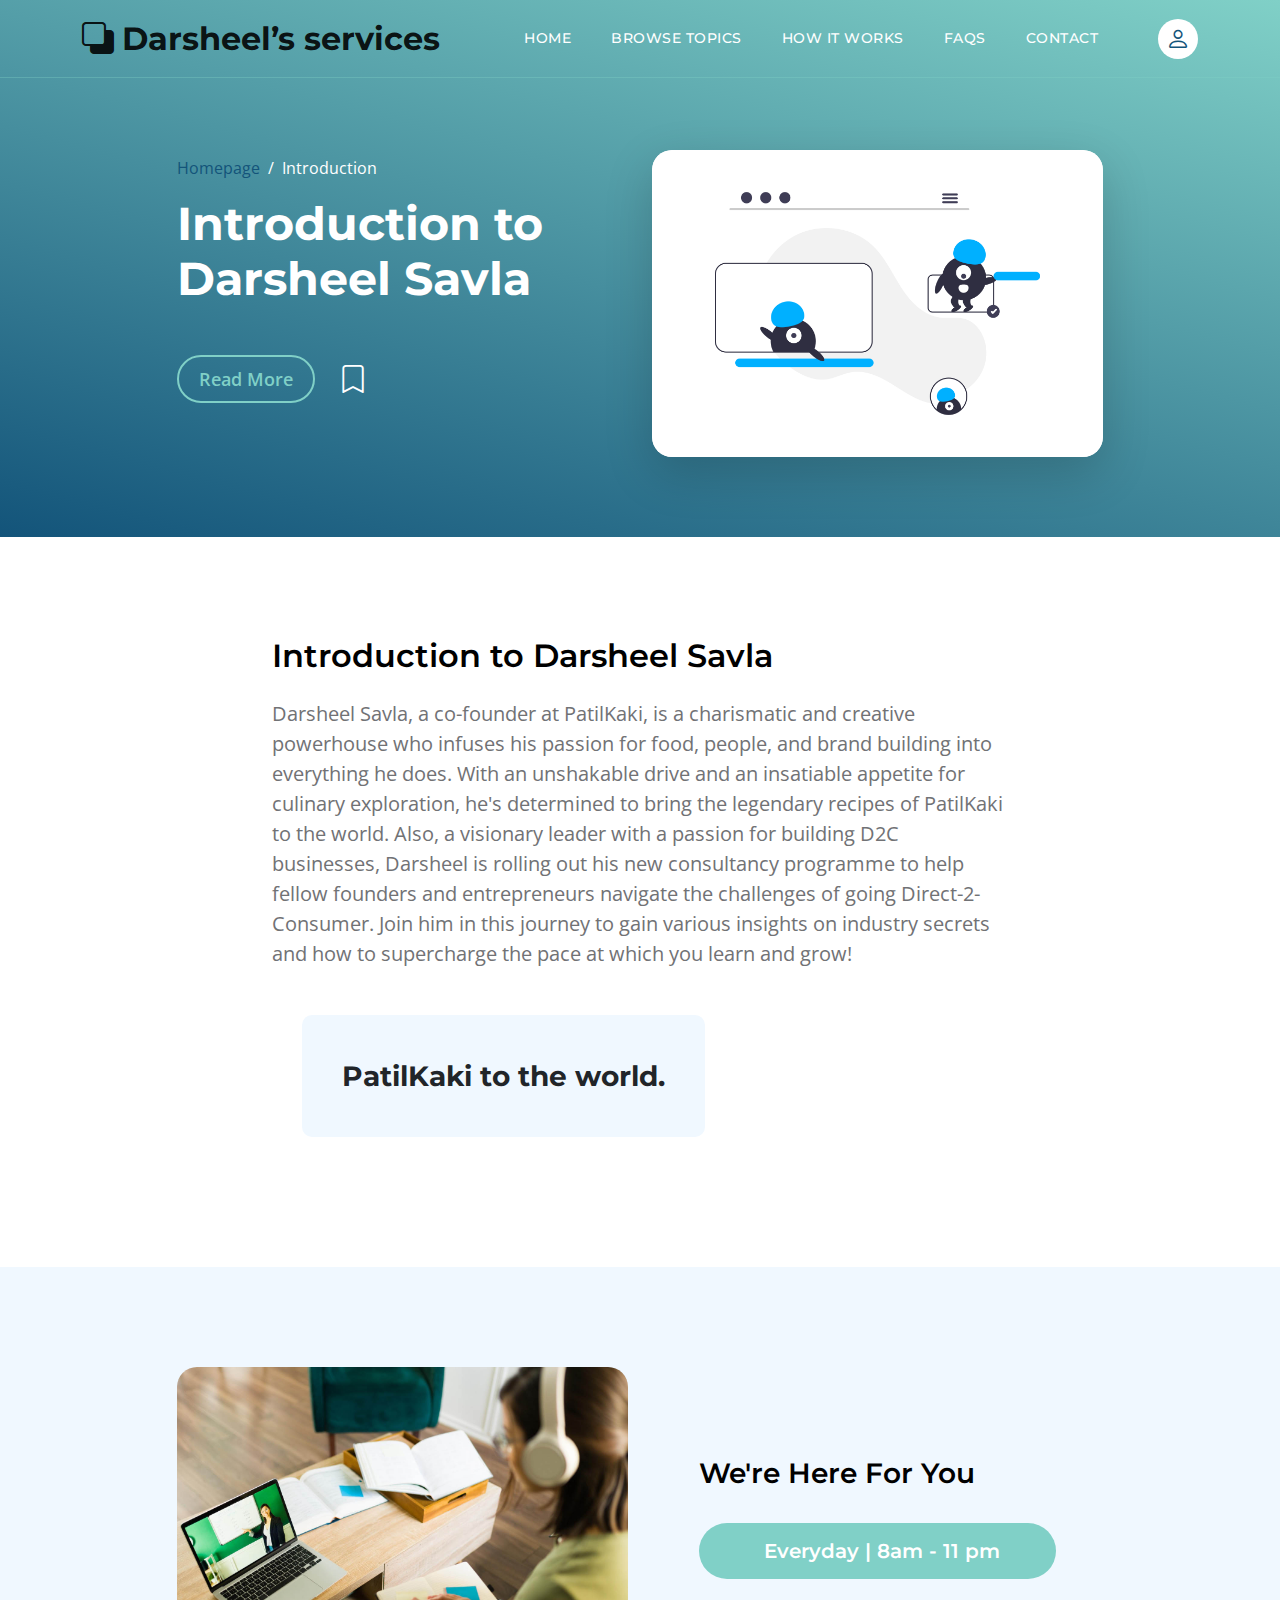
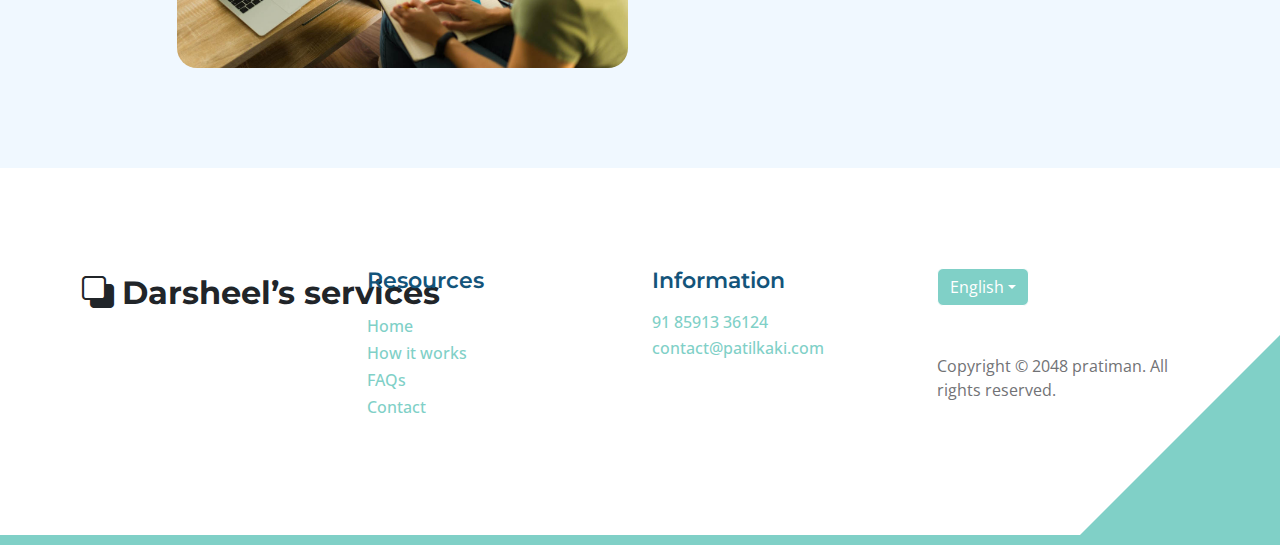
==== topics-detail.html @ 38aa6d39 "Intial comment" ====
<!doctype html>
<html lang="en">

<head>
    <meta charset="utf-8">
    <meta name="viewport" content="width=device-width, initial-scale=1">

    <meta name="description" content="">
    <meta name="author" content="">

    <title>Learn more</title>

    <!-- CSS FILES -->
    <link rel="preconnect" href="https://fonts.googleapis.com">

    <link rel="preconnect" href="https://fonts.gstatic.com" crossorigin>

    <link href="https://fonts.googleapis.com/css2?family=Montserrat:wght@500;600;700&family=Open+Sans&display=swap"
        rel="stylesheet">

    <link href="css/bootstrap.min.css" rel="stylesheet">

    <link href="css/bootstrap-icons.css" rel="stylesheet">

    <link href="css/templatemo-topic-listing.css" rel="stylesheet">

</head>

<body id="top">

    <main>

        <nav class="navbar navbar-expand-lg">
            <div class="container">
                <a class="navbar-brand" href="index.html">
                    <i class="bi-back"></i>
                    <span>Darsheel’s services</span><br>

                </a>

                <div class="d-lg-none ms-auto me-4">
                    <a href="#top" class="navbar-icon bi-person smoothscroll"></a>
                </div>

                <button class="navbar-toggler" type="button" data-bs-toggle="collapse" data-bs-target="#navbarNav"
                    aria-controls="navbarNav" aria-expanded="false" aria-label="Toggle navigation">
                    <span class="navbar-toggler-icon"></span>
                </button>

                <div class="collapse navbar-collapse" id="navbarNav">
                    <ul class="navbar-nav ms-lg-5 me-lg-auto">
                        <li class="nav-item">
                            <a class="nav-link click-scroll" href="index.html#section_1">Home</a>
                        </li>

                        <li class="nav-item">
                            <a class="nav-link click-scroll" href="index.html#section_2">Browse Topics</a>
                        </li>

                        <li class="nav-item">
                            <a class="nav-link click-scroll" href="index.html#section_3">How it works</a>
                        </li>

                        <li class="nav-item">
                            <a class="nav-link click-scroll" href="index.html#section_4">FAQs</a>
                        </li>

                        <li class="nav-item">
                            <a class="nav-link click-scroll" href="index.html#section_5">Contact</a>
                        </li>

                    </ul>

                    <div class="d-none d-lg-block">
                        <a href="#top" class="navbar-icon bi-person smoothscroll"></a>
                    </div>
                </div>
            </div>
        </nav>


        <header class="site-header d-flex flex-column justify-content-center align-items-center">
            <div class="container">
                <div class="row justify-content-center align-items-center">

                    <div class="col-lg-5 col-12 mb-5">
                        <nav aria-label="breadcrumb">
                            <ol class="breadcrumb">
                                <li class="breadcrumb-item"><a href="index.html">Homepage</a></li>

                                <li class="breadcrumb-item active" aria-current="page">Introduction</li>
                            </ol>
                        </nav>

                        <h2 class="text-white">Introduction to <br> Darsheel Savla</h2>

                        <div class="d-flex align-items-center mt-5">
                            <a href="#topics-detail" class="btn custom-btn custom-border-btn smoothscroll me-4">Read
                                More</a>

                            <a href="#top" class="custom-icon bi-bookmark smoothscroll"></a>
                        </div>
                    </div>

                    <div class="col-lg-5 col-12">
                        <div class="topics-detail-block bg-white shadow-lg">
                            <img src="images/topics/undraw_Remote_design_team_re_urdx.png"
                                class="topics-detail-block-image img-fluid">
                        </div>
                    </div>

                </div>
            </div>
        </header>


        <section class="topics-detail-section section-padding" id="topics-detail">
            <div class="container">
                <div class="row">

                    <div class="col-lg-8 col-12 m-auto">
                        <h3 class="mb-4">Introduction to Darsheel Savla</h3>

                        <p>Darsheel Savla, a co-founder at PatilKaki, is a charismatic and creative powerhouse who
                            infuses his passion for food, people, and brand building into everything he does. With an
                            unshakable drive and an insatiable appetite for culinary exploration, he's determined to
                            bring the legendary recipes of PatilKaki to the world. Also, a visionary leader with a
                            passion for building D2C businesses, Darsheel is rolling out his new consultancy programme
                            to help fellow founders and entrepreneurs navigate the challenges of going
                            Direct-2-Consumer. Join him in this journey to gain various insights on industry secrets and
                            how to supercharge the pace at which you learn and grow!</p>


                        <blockquote>
                            PatilKaki to the world.
                        </blockquote>

                    </div>
                </div>
        </section>


        <section class="section-padding section-bg">
            <div class="container">
                <div class="row justify-content-center">

                    <div class="col-lg-5 col-12">
                        <img src="images/rear-view-young-college-student.jpg" class="newsletter-image img-fluid" alt="">
                    </div>

                    <div class="col-lg-5 col-12 subscribe-form-wrap d-flex justify-content-center align-items-center">
                        <form class="custom-form subscribe-form" action="#" method="post" role="form">
                            <h4 class="mb-4 pb-2">We're Here For You</h4>

                            <div class="col-lg-12 col-12">
                                <button type="submit" class="form-control">Everyday | 8am - 11 pm</button>
                            </div>
                        </form>
                    </div>

                </div>
            </div>
        </section>
    </main>

    <footer class="site-footer section-padding">
        <div class="container">
            <div class="row">

                <div class="col-lg-3 col-12 mb-4 pb-2">
                    <a class="navbar-brand mb-2" href="index.html">
                        <i class="bi-back"></i>
                        <span>Darsheel’s services</span><br>
                    </a>
                </div>

                <div class="col-lg-3 col-md-4 col-6">
                    <h6 class="site-footer-title mb-3">Resources</h6>

                    <ul class="site-footer-links">
                        <li class="site-footer-link-item">
                            <a href="#" class="site-footer-link">Home</a>
                        </li>

                        <li class="site-footer-link-item">
                            <a href="#" class="site-footer-link">How it works</a>
                        </li>

                        <li class="site-footer-link-item">
                            <a href="#" class="site-footer-link">FAQs</a>
                        </li>

                        <li class="site-footer-link-item">
                            <a href="#" class="site-footer-link">Contact</a>
                        </li>
                    </ul>
                </div>

                <div class="col-lg-3 col-md-4 col-6 mb-4 mb-lg-0">
                    <h6 class="site-footer-title mb-3">Information</h6>

                    <p class="text-white d-flex mb-1">
                        <a href="tel: 305-240-9671" class="site-footer-link">
                            91 85913 36124
                        </a>
                    </p>

                    <p class="text-white d-flex">
                        <a href="mailto:info@company.com" class="site-footer-link">
                            contact@patilkaki.com
                        </a>
                    </p>
                </div>

                <div class="col-lg-3 col-md-4 col-12 mt-4 mt-lg-0 ms-auto">
                    <div class="dropdown">
                        <button class="btn btn-secondary dropdown-toggle" type="button" data-bs-toggle="dropdown"
                            aria-expanded="false">
                            English</button>

                        <ul class="dropdown-menu">
                            <li><button class="dropdown-item" type="button">Hindi</button></li>

                            <li><button class="dropdown-item" type="button">English</button></li>
                        </ul>
                    </div>

                    <p class="copyright-text mt-lg-5 mt-4">Copyright © 2048 pratiman. All rights reserved.
                    </p>

                </div>

            </div>
        </div>
    </footer>

    <!-- JAVASCRIPT FILES -->
    <script src="js/jquery.min.js"></script>
    <script src="js/bootstrap.bundle.min.js"></script>
    <script src="js/jquery.sticky.js"></script>
    <script src="js/custom.js"></script>

</body>

</html>
---- css/templatemo-topic-listing.css ----
:root {
  --white-color:                  #ffffff;
  --primary-color:                #13547a;
  --secondary-color:              #80d0c7;
  --section-bg-color:             #f0f8ff;
  --custom-btn-bg-color:          #80d0c7;
  --custom-btn-bg-hover-color:    #13547a;
  --dark-color:                   #000000;
  --p-color:                      #717275;
  --border-color:                 #7fffd4;
  --link-hover-color:             #13547a;

  --body-font-family:             'Open Sans', sans-serif;
  --title-font-family:            'Montserrat', sans-serif;

  --h1-font-size:                 58px;
  --h2-font-size:                 46px;
  --h3-font-size:                 32px;
  --h4-font-size:                 28px;
  --h5-font-size:                 24px;
  --h6-font-size:                 22px;
  --p-font-size:                  20px;
  --menu-font-size:               14px;
  --btn-font-size:                18px;
  --copyright-font-size:          16px;

  --border-radius-large:          100px;
  --border-radius-medium:         20px;
  --border-radius-small:          10px;

  --font-weight-normal:           400;
  --font-weight-medium:           500;
  --font-weight-semibold:         600;
  --font-weight-bold:             700;
}

body {
  background-color: var(--white-color);
  font-family: var(--body-font-family); 
}


/*---------------------------------------
  TYPOGRAPHY               
-----------------------------------------*/

h2,
h3,
h4,
h5,
h6 {
  color: var(--dark-color);
}

h1,
h2,
h3,
h4,
h5,
h6 {
  font-family: var(--title-font-family); 
  font-weight: var(--font-weight-semibold);
}

h1 {
  font-size: var(--h1-font-size);
  font-weight: var(--font-weight-bold);
}

h2 {
  font-size: var(--h2-font-size);
  font-weight: var(--font-weight-bold);
}

h3 {
  font-size: var(--h3-font-size);
}

h4 {
  font-size: var(--h4-font-size);
}

h5 {
  font-size: var(--h5-font-size);
}

h6 {
  color: var(--primary-color);
  font-size: var(--h6-font-size);
}

p {
  color: var(--p-color);
  font-size: var(--p-font-size);
  font-weight: var(--font-weight-normal);
}

ul li {
  color: var(--p-color);
  font-size: var(--p-font-size);
  font-weight: var(--font-weight-normal);
}

a, 
button {
  touch-action: manipulation;
  transition: all 0.3s;
}

a {
  display: inline-block;
  color: var(--primary-color);
  text-decoration: none;
}

a:hover {
  color: var(--link-hover-color);
}

b,
strong {
  font-weight: var(--font-weight-bold);
}


/*---------------------------------------
  SECTION               
-----------------------------------------*/
.section-padding {
  padding-top: 100px;
  padding-bottom: 100px;
}

.section-bg {
  background-color: var(--section-bg-color);
}

.section-overlay {
  background-image: linear-gradient(15deg, #13547a 0%, #80d0c7 100%);
  position: absolute;
  top: 0;
  left: 0;
  pointer-events: none;
  width: 100%;
  height: 100%;
  opacity: 0.85;
}

.section-overlay + .container {
  position: relative;
}

.tab-content {
  background-color: var(--white-color);
  border-radius: var(--border-radius-medium);
}

.nav-tabs {
  border-bottom: 1px solid #ecf3f2;
  margin-bottom: 40px;
  justify-content: center;
}

.nav-tabs .nav-link {
  border-radius: 0;
  border-top: 0;
  border-right: 0;
  border-left: 0;
  color: var(--p-color);
  font-family: var(--title-font-family);
  font-size: var(--btn-font-size);
  font-weight: var(--font-weight-medium);
  padding: 15px 25px;
  transition: all 0.3s;
}

.nav-tabs .nav-link:first-child {
  margin-right: 20px;
}

.nav-tabs .nav-item.show .nav-link, 
.nav-tabs .nav-link.active,
.nav-tabs .nav-link:focus, 
.nav-tabs .nav-link:hover {
  border-bottom-color: var(--primary-color);
  color: var(--primary-color);
}


/*---------------------------------------
  CUSTOM ICON COLOR               
-----------------------------------------*/
.custom-icon {
  color: var(--secondary-color);
}


/*---------------------------------------
  CUSTOM BUTTON               
-----------------------------------------*/
.custom-btn {
  background: var(--custom-btn-bg-color);
  border: 2px solid transparent;
  border-radius: var(--border-radius-large);
  color: var(--white-color);
  font-size: var(--btn-font-size);
  font-weight: var(--font-weight-semibold);
  line-height: normal;
  transition: all 0.3s;
  padding: 10px 20px;
}

.custom-btn:hover {
  background: var(--custom-btn-bg-hover-color);
  color: var(--white-color);
}

.custom-border-btn {
  background: transparent;
  border: 2px solid var(--custom-btn-bg-color);
  color: var(--custom-btn-bg-color);
}

.custom-border-btn:hover {
  background: var(--custom-btn-bg-color);
  border-color: transparent;
  color: var(--white-color);
}

.custom-btn-bg-white {
  border-color: var(--white-color);
  color: var(--white-color);
}


/*---------------------------------------
  SITE HEADER              
-----------------------------------------*/
.site-header {
  background-image: linear-gradient(15deg, #13547a 0%, #80d0c7 100%);
  padding-top: 150px;
  padding-bottom: 80px;
}

.site-header .container {
  height: 100%;
}

.breadcrumb-item+.breadcrumb-item::before,
.breadcrumb-item a:hover,
.breadcrumb-item.active {
  color: var(--white-color);
}

.site-header .custom-icon {
  color: var(--white-color);
  font-size: var(--h4-font-size);
}

.site-header .custom-icon:hover {
  color: var(--secondary-color);
}


/*---------------------------------------
  NAVIGATION              
-----------------------------------------*/
.sticky-wrapper {
  position: absolute;
  top: 0;
  right: 0;
  left: 0;
}

.sticky-wrapper.is-sticky .navbar {
  background-color: var(--secondary-color);
}

.navbar {
  background: transparent;
  border-bottom: 1px solid rgba(128, 208, 199, 0.35);
  z-index: 9;
}

.navbar-brand,
.navbar-brand:hover {
  font-size: var(--h3-font-size);
  font-weight: var(--font-weight-bold);
  display: block;
}

.navbar-brand span {
  font-family: var(--title-font-family);
}

.navbar-expand-lg .navbar-nav .nav-link {
  border-radius: var(--border-radius-large);
  margin: 10px;
  padding: 10px;
}

.navbar-nav .nav-link {
  display: inline-block;
  color: var(--white-color);
  font-family: var(--title-font-family); 
  font-size: var(--menu-font-size);
  font-weight: var(--font-weight-medium);
  text-transform: uppercase;
  letter-spacing: 0.5px;
  position: relative;
  padding-top: 15px;
  padding-bottom: 15px;
}

.navbar-nav .nav-link.active, 
.navbar-nav .nav-link:hover {
  color: var(--primary-color);
}

.navbar .dropdown-menu {
  background: var(--white-color);
  box-shadow: 0 1rem 3rem rgba(0,0,0,.175);
  border: 0;
  display: inherit;
  opacity: 0;
  min-width: 9rem;
  margin-top: 20px;
  padding: 13px 0 10px 0;
  transition: all 0.3s;
  pointer-events: none;
}

.navbar .dropdown-menu::before {
  content: "";
  width: 0;
  height: 0;
  border-left: 20px solid transparent;
  border-right: 20px solid transparent;
  border-bottom: 15px solid var(--white-color);
  position: absolute;
  top: -10px;
  left: 10px;
}

.navbar .dropdown-item {
  display: inline-block;
  color: var(--p-bg-color);
  font-family: var(--title-font-family); 
  font-size: var(--menu-font-size);
  font-weight: var(--font-weight-medium);
  text-transform: uppercase;
  letter-spacing: 0.5px;
  position: relative;
}

.navbar .dropdown-item.active, 
.navbar .dropdown-item:active,
.navbar .dropdown-item:focus, 
.navbar .dropdown-item:hover {
  background: transparent;
  color: var(--primary-color);
}

.navbar .dropdown-toggle::after {
  content: "\f282";
  display: inline-block;
  font-family: bootstrap-icons !important;
  font-size: var(--copyright-font-size);
  font-style: normal;
  font-weight: normal !important;
  font-variant: normal;
  text-transform: none;
  line-height: 1;
  vertical-align: -.125em;
  -webkit-font-smoothing: antialiased;
  -moz-osx-font-smoothing: grayscale;
  position: relative;
  left: 2px;
  border: 0;
}

@media screen and (min-width: 992px) {
  .navbar .dropdown:hover .dropdown-menu {
    opacity: 1;
    margin-top: 0;
    pointer-events: auto;
  }
}

.navbar-icon {
  background: var(--white-color);
  border-radius: var(--border-radius-large);
  display: inline-block;
  font-size: var(--h5-font-size);
  width: 40px;
  height: 40px;
  line-height: 40px;
  text-align: center;
  transition: all 0.3s ease;
}

.navbar-icon:hover {
  background: var(--primary-color);
  color: var(--white-color);
}

.navbar-toggler {
  border: 0;
  padding: 0;
  cursor: pointer;
  margin: 0;
  width: 30px;
  height: 35px;
  outline: none;
}

.navbar-toggler:focus {
  outline: none;
  box-shadow: none;
}

.navbar-toggler[aria-expanded="true"] .navbar-toggler-icon {
  background: transparent;
}

.navbar-toggler[aria-expanded="true"] .navbar-toggler-icon:before,
.navbar-toggler[aria-expanded="true"] .navbar-toggler-icon:after {
  transition: top 300ms 50ms ease, -webkit-transform 300ms 350ms ease;
  transition: top 300ms 50ms ease, transform 300ms 350ms ease;
  transition: top 300ms 50ms ease, transform 300ms 350ms ease, -webkit-transform 300ms 350ms ease;
  top: 0;
}

.navbar-toggler[aria-expanded="true"] .navbar-toggler-icon:before {
  transform: rotate(45deg);
}

.navbar-toggler[aria-expanded="true"] .navbar-toggler-icon:after {
  transform: rotate(-45deg);
}

.navbar-toggler .navbar-toggler-icon {
  background: var(--white-color);
  transition: background 10ms 300ms ease;
  display: block;
  width: 30px;
  height: 2px;
  position: relative;
}

.navbar-toggler .navbar-toggler-icon:before,
.navbar-toggler .navbar-toggler-icon:after {
  transition: top 300ms 350ms ease, -webkit-transform 300ms 50ms ease;
  transition: top 300ms 350ms ease, transform 300ms 50ms ease;
  transition: top 300ms 350ms ease, transform 300ms 50ms ease, -webkit-transform 300ms 50ms ease;
  position: absolute;
  right: 0;
  left: 0;
  background: var(--white-color);
  width: 30px;
  height: 2px;
  content: '';
}

.navbar-toggler .navbar-toggler-icon::before {
  top: -8px;
}

.navbar-toggler .navbar-toggler-icon::after {
  top: 8px;
}


/*---------------------------------------
  HERO        
-----------------------------------------*/
.hero-section {
  background-image: linear-gradient(15deg, #13547a 0%, #80d0c7 100%);
  position: relative;
  overflow: hidden;
  padding-top: 150px;
  padding-bottom: 150px;
}

.hero-section .input-group {
  background-color: var(--white-color);
  border-radius: var(--border-radius-large);
  padding: 10px 15px;
}

.hero-section .input-group-text {
  background-color: transparent;
  border: 0;
}

.hero-section input[type="search"] {
  border: 0;
  box-shadow: none;
  margin-bottom: 0;
  padding-left: 0;
}

.hero-section button[type="submit"] {
  background-color: var(--primary-color);
  border: 0;
  border-radius: var(--border-radius-large) !important;
  color: var(--white-color);
  max-width: 150px;
}


/*---------------------------------------
  TOPICS              
-----------------------------------------*/
.featured-section {
  background-color: var(--secondary-color);
  border-radius: 0 0 100px 100px;
  padding-bottom: 100px;
}

.featured-section .row {
  position: relative;
  bottom: 100px;
  margin-bottom: -100px;
}

.custom-block {
  border-radius: var(--border-radius-medium);
  position: relative;
  overflow: hidden;
  padding: 30px;
  transition: all 0.3s ease;
  height: 100%;
}

.custom-block:hover {
  background-color: var(--secondary-color);
  transform: translateY(-3px);
}

.custom-block > a {
  width: 100%;
}

.custom-block-image {
  display: block;
  width: 100%;
  height: 200px;
  object-fit: cover;
  margin-top: 35px;
}

.custom-block .rounded-pill {
  border-radius: 5px !important;
  display: flex;
  justify-content: center;
  text-align: center;
  width: 30px;
  height: 30px;
  line-height: 20px;
}

.custom-block-overlay {
  height: 100%;
  min-height: 350px;
  padding: 0;
}

.custom-block-overlay > a {
  height: 100%;
}

.custom-block-overlay .custom-block-image {
  border-radius: var(--border-radius-medium);
  display: block;
  height: 100%;
  margin-top: 0;
}

.custom-block-overlay-text {
  position: absolute;
  z-index: 2;
  top: 0;
  right: 0;
  left: 0;
  padding: 30px;
}

.social-share {
  position: absolute;
  bottom: 0;
  right: 0;
  left: 0;
  z-index: 2;
  padding: 20px 35px;
}

.social-share .bi-bookmark {
  color: var(--white-color);
  font-size: var(--h5-font-size);
}

.social-share .bi-bookmark:hover {
  color: var(--secondary-color);
}

.bg-design {
  background-color: #00B0FF;
}

.bg-graphic {
  background-color: #00BFA6;
}

.bg-advertising {
  background-color: #F50057;
}

.bg-finance {
  background-color: #536DFE;
}

.bg-music {
  background-color: #F9A826;
}

.bg-education {
  background-color: #00BFA6;
}


/*---------------------------------------
  TOPICS               
-----------------------------------------*/
.topics-detail-block {
  border-radius: var(--border-radius-medium);
  position: relative;
  overflow: hidden;
}

.topics-detail-block-image {
  display: block;
  border-radius: var(--border-radius-medium);
}

blockquote {
  background-color: var(--section-bg-color);
  border-radius: var(--border-radius-small);
  font-family: var(--title-font-family);
  font-size: var(--h4-font-size);
  font-weight: var(--font-weight-bold);
  display: inline-block;
  text-align: center;
  margin: 30px;
  padding: 40px;
}

.topics-listing-page .site-header {
  padding-bottom: 65px;
}

.custom-block-topics-listing-info {
  margin: 30px 20px 20px 30px;
}

.custom-block-topics-listing {
  height: inherit;
}

.custom-block-topics-listing .custom-block-image {
  width: 200px;
}


/*---------------------------------------
  PAGINATION              
-----------------------------------------*/
.pagination {
  margin-top: 40px;
}

.page-link {
  border: 0;
  border-radius: var(--border-radius-small);
  color: var(--p-color);
  font-family: var(--title-font-family);
  margin: 0 5px;
  padding: 10px 20px;
}

.page-link:hover,
.page-item:first-child .page-link:hover,
.page-item:last-child .page-link:hover {
  background-color: var(--secondary-color);
  color: var(--white-color);
}

.page-item:first-child .page-link {
  margin-right: 10px;
}

.page-item:first-child .page-link,
.page-item:last-child .page-link {
  background-color: var(--section-bg-color);
  border-radius: var(--border-radius-small);
}

.active>.page-link, .page-link.active {
  background-color: var(--secondary-color);
  border-color: var(--secondary-color);
}


/*---------------------------------------
  TIMELINE              
-----------------------------------------*/
.timeline-section {
  background-image: url('../images/colleagues-working-cozy-office-medium-shot.jpg');
  background-repeat: no-repeat;
  background-position: center;
  background-size: cover;
  position: relative;
}

.timeline-container .vertical-scrollable-timeline {
  list-style-type: none;
  position: relative;
  padding-left: 0;
}

.timeline-container .vertical-scrollable-timeline .list-progress {
  width: 8px;
  height: 87%;
  background-color: var(--primary-color);
  position: absolute;
  left: 52px;
  top: 0;
  overflow: hidden;
}

.timeline-container .vertical-scrollable-timeline .list-progress .inner {
  position: absolute;
  right: 0;
  bottom: 0;
  height: 100%;
  background-color: var(--secondary-color);
  width: 100%;
}

.timeline-container .vertical-scrollable-timeline li {
  position: relative;
  padding: 20px 0px 65px 145px;
}

.timeline-container .vertical-scrollable-timeline li:last-child {
  padding-bottom: 0;
}

.timeline-container .vertical-scrollable-timeline li p {
  line-height: 40px;
}

.timeline-container .vertical-scrollable-timeline li p:last-child {
  margin-bottom: 0;
}

.timeline-container .vertical-scrollable-timeline li .icon-holder {
  position: absolute;
  left: 0;
  top: 0;
  width: 104px;
  height: 104px;
  display: flex;
  justify-content: center;
  align-items: center;
  background-color: var(--secondary-color);
  border-radius: 50%;
  z-index: 1;
  transition: 0.4s all;
}

.timeline-container .vertical-scrollable-timeline li .icon-holder::before {
  content: "";
  width: 80px;
  height: 80px;
  border: 4px solid #fff;
  position: absolute;
  background-color: var(--secondary-color);
  border-radius: 50%;
  z-index: -1;
  transition: 0.4s all;
}

.timeline-container .vertical-scrollable-timeline li .icon-holder i {
  font-size: 25px;
  color: var(--white-color);
}

.timeline-container .vertical-scrollable-timeline li::before {
  content: "";
  position: absolute;
  height: 100%;
  width: 8px;
  background-color: transparent;
  left: 52px;
  z-index: 0;
}

.timeline-container .vertical-scrollable-timeline li.active .icon-holder {
  background-color: var(--primary-color);
}

.timeline-container .vertical-scrollable-timeline li.active .icon-holder::before {
  background-color: var(--primary-color);
}


/*---------------------------------------
  FAQs              
-----------------------------------------*/
.faq-section .accordion-item {
  border: 0;
}

.faq-section .accordion-button {
  font-size: var(--h6-font-size);
  font-weight: var(--font-weight-semibold);
}

.faq-section .accordion-item:first-of-type .accordion-button {
  border-radius: var(--border-radius-large);
}

.faq-section .accordion-button:not(.collapsed) {
  border-radius: var(--border-radius-large);
  box-shadow: none;
  color: var(--primary-color);
}

.faq-section .accordion-body {
  color: var(--p-color);
  font-size: var(--btn-font-size);
  line-height: 40px;
}

/*---------------------------------------
  NEWSLETTER               
-----------------------------------------*/
.newsletter-image {
  border-radius: var(--border-radius-medium);
}


/*---------------------------------------
  CONTACT               
-----------------------------------------*/
.google-map {
  border-radius: var(--border-radius-medium);
}

.contact-form .form-floating>textarea {
  border-radius: var(--border-radius-medium);
  height: 150px;
}


/*---------------------------------------
  SUBSCRIBE FORM               
-----------------------------------------*/
.subscribe-form-wrap {
  padding: 50px;
}

.subscribe-form {
  width: 95%;
}


/*---------------------------------------
  CUSTOM FORM               
-----------------------------------------*/
.custom-form .form-control {
  border-radius: var(--border-radius-large);
  color: var(--p-color);
  margin-bottom: 24px;
  padding-top: 13px;
  padding-bottom: 13px;
  padding-left: 20px;
  outline: none;
}

.form-floating>label {
  padding-left: 20px;
}

.custom-form button[type="submit"] {
  background: var(--custom-btn-bg-color);
  border: none;
  border-radius: var(--border-radius-large);
  color: var(--white-color);
  font-family: var(--title-font-family);
  font-size: var(--p-font-size);
  font-weight: var(--font-weight-semibold);
  transition: all 0.3s;
  margin-bottom: 0;
}

.custom-form button[type="submit"]:hover,
.custom-form button[type="submit"]:focus {
  background: var(--custom-btn-bg-hover-color);
  border-color: transparent;
}


/*---------------------------------------
  SITE FOOTER              
-----------------------------------------*/
.site-footer {
  border-bottom: 10px solid var(--secondary-color);
  position: relative;
}

.site-footer::after {
  content: "";
  position: absolute;
  bottom: 0;
  right: 0;
  width: 0;
  height: 0;
  border-style: solid;
  border-width: 0 0 200px 200px;
  border-color: transparent transparent var(--secondary-color) transparent;
  pointer-events: none;
}

.site-footer-title {
  color: var(--primary-color); 
}

.site-footer .dropdown-menu {
  padding: 0;
}

.site-footer .dropdown-item {
  color: var(--p-color);
  font-size: var(--menu-font-size);
  font-weight: var(--font-weight-medium);
  padding: 4px 18px;
}

.site-footer .dropdown-item:hover {
  background-color: transparent;
  color: var(--primary-color);
}

.site-footer .dropdown-menu li:first-child .dropdown-item {
  padding-top: 10px;
}

.site-footer .dropdown-menu li:last-child .dropdown-item {
  padding-bottom: 12px;
}

.site-footer .dropdown-toggle {
  background-color: var(--secondary-color);
  border-color: var(--white-color);
}

.site-footer .dropdown-toggle:hover {
  background-color: var(--primary-color);
  border-color: transparent;
}

.site-footer-links {
  padding-left: 0;
}

.site-footer-link-item {
  display: block;
  list-style: none;
  line-height: normal;
}

.site-footer-link {
  color: var(--secondary-color);
  font-size: var(--copyright-font-size);
  font-weight: var(--font-weight-medium);
  line-height: normal;
}

.copyright-text {
  font-size: var(--copyright-font-size);
}


/*---------------------------------------
  SOCIAL ICON               
-----------------------------------------*/
.social-icon {
  margin: 0;
  padding: 0;
}

.social-icon-item {
  list-style: none;
  display: inline-block;
  vertical-align: top;
}

.social-icon-link {
  background: var(--secondary-color);
  border-radius: var(--border-radius-large);
  color: var(--white-color);
  font-size: var(--copyright-font-size);
  display: block;
  margin-right: 10px;
  text-align: center;
  width: 35px;
  height: 35px;
  line-height: 36px;
  transition: background 0.2s, color 0.2s;
}

.social-icon-link:hover {
  background: var(--primary-color);
  color: var(--white-color);
}


/*---------------------------------------
  RESPONSIVE STYLES               
-----------------------------------------*/
@media screen and (max-width: 991px) {
  h1 {
    font-size: 48px;
  }

  h2 {
    font-size: 36px;
  }

  h3 {
    font-size: 32px;
  }

  h4 {
    font-size: 28px;
  }

  h5 {
    font-size: 20px;
  }

  h6 {
    font-size: 18px;
  }

  .section-padding {
    padding-top: 50px;
    padding-bottom: 50px;
  }
  
  .navbar {
    background-color: var(--secondary-color);
  }

  .navbar-nav .dropdown-menu {
    position: relative;
    left: 10px;
    opacity: 1;
    pointer-events: auto;
    max-width: 155px;
    margin-top: 10px;
    margin-bottom: 15px;
  }

  .navbar-expand-lg .navbar-nav {
    padding-bottom: 20px;
  }

  .navbar-expand-lg .navbar-nav .nav-link {
    padding: 0;
  }

  .nav-tabs .nav-link:first-child {
    margin-right: 5px;
  }

  .nav-tabs .nav-link {
    font-size: var(--copyright-font-size);
    padding: 10px;
  }

  .featured-section {
    border-radius: 0 0 80px 80px;
    padding-bottom: 50px;
  }

  .custom-block-topics-listing .custom-block-image {
    width: auto;
  }

  .custom-block-topics-listing > .d-flex,
  .custom-block-topics-listing-info,
  .custom-block-topics-listing a {
    flex-direction: column;
  }

  .timeline-container .vertical-scrollable-timeline .list-progress {
    height: 75%;
  }

  .timeline-container .vertical-scrollable-timeline li {
    padding-left: 135px;
  }

  .subscribe-form-wrap {
    padding-top: 30px;
    padding-bottom: 0;
  }
}

@media screen and (max-width: 480px) {
  h1 {
    font-size: 36px;
  }

  h2 {
    font-size: 28px;
  }

  h3 {
    font-size: 26px;
  }

  h4 {
    font-size: 22px;
  }

  h5 {
    font-size: 20px;
  }
}

#timer {
  font-size: 36px;
}
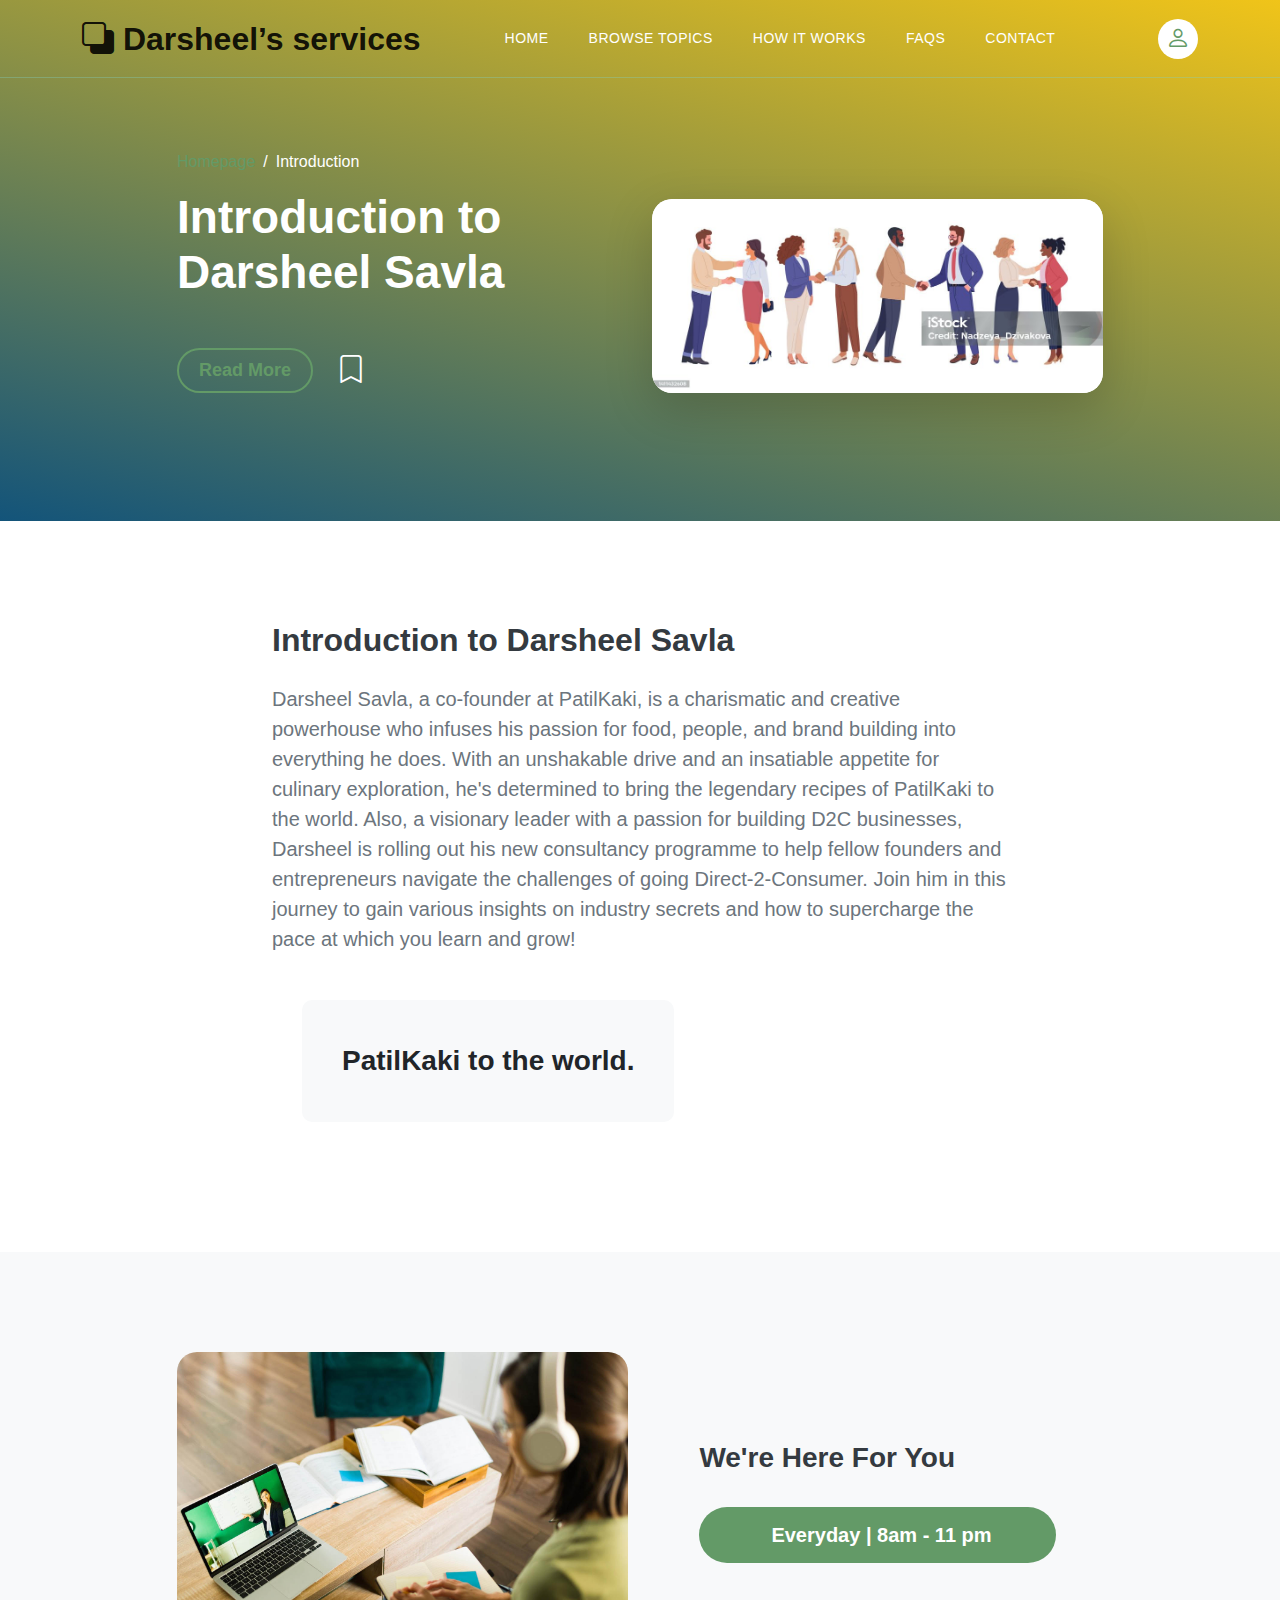
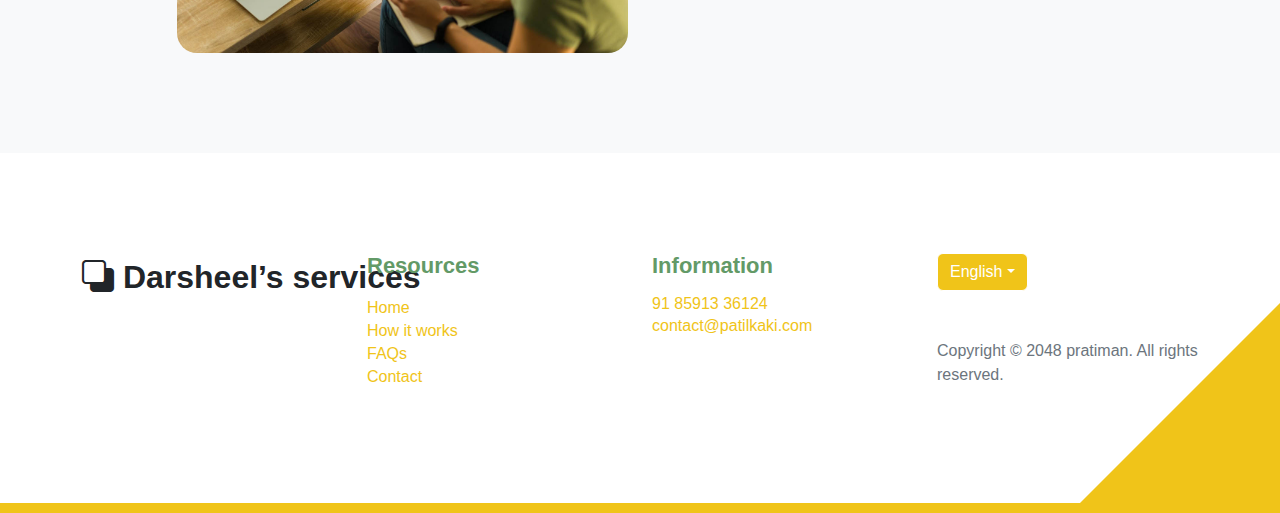
==== commit 4b08ac18: "refactored code changes" ====
--- a/topics-detail.html
+++ b/topics-detail.html
@@ -104,7 +104,7 @@
 
                     <div class="col-lg-5 col-12">
                         <div class="topics-detail-block bg-white shadow-lg">
-                            <img src="images/topics/undraw_Remote_design_team_re_urdx.png"
+                            <img src="images/5e.jpg"
                                 class="topics-detail-block-image img-fluid">
                         </div>
                     </div>
--- a/css/templatemo-topic-listing.css
+++ b/css/templatemo-topic-listing.css
@@ -1,18 +1,18 @@
 
 :root {
-  --white-color:                  #ffffff;
-  --primary-color:                #13547a;
-  --secondary-color:              #80d0c7;
-  --section-bg-color:             #f0f8ff;
-  --custom-btn-bg-color:          #80d0c7;
-  --custom-btn-bg-hover-color:    #13547a;
-  --dark-color:                   #000000;
-  --p-color:                      #717275;
-  --border-color:                 #7fffd4;
-  --link-hover-color:             #13547a;
-
-  --body-font-family:             'Open Sans', sans-serif;
-  --title-font-family:            'Montserrat', sans-serif;
+  --white-color: #ffffff;
+  --primary-color: #639a67; /* Sage Green */
+  --secondary-color: #f0c419; /* Royal Yellow */
+  --section-bg-color: #f8f9fa; /* Grey */
+  --custom-btn-bg-color: #639a67; /* Sage Green */
+  --custom-btn-bg-hover-color: #f0c419; /* Royal Yellow */
+  --dark-color: #343a40; /* Dark Grey */
+  --p-color: #6c757d; /* Light Grey */
+  --border-color: #dee2e6; /* Border Color */
+  --link-hover-color: #13547a; /* Primary Color */
+
+  --body-font-family: 'General Sans', sans-serif; 
+  --title-font-family: 'General Sans', sans-serif;
 
   --h1-font-size:                 58px;
   --h2-font-size:                 46px;
@@ -137,7 +137,7 @@
 }
 
 .section-overlay {
-  background-image: linear-gradient(15deg, #13547a 0%, #80d0c7 100%);
+  background-image: linear-gradient(15deg, #13547a 0%, #ffeb3b 100%);
   position: absolute;
   top: 0;
   left: 0;
@@ -238,7 +238,7 @@
   SITE HEADER              
 -----------------------------------------*/
 .site-header {
-  background-image: linear-gradient(15deg, #13547a 0%, #80d0c7 100%);
+  background-image: linear-gradient(15deg, #13547a 0%, #f0c419 100%);
   padding-top: 150px;
   padding-bottom: 80px;
 }
@@ -476,7 +476,7 @@
   HERO        
 -----------------------------------------*/
 .hero-section {
-  background-image: linear-gradient(15deg, #13547a 0%, #80d0c7 100%);
+  background-image: linear-gradient(15deg, #e7cc40e8 0%, #f0c419 100%);
   position: relative;
   overflow: hidden;
   padding-top: 150px;
@@ -716,7 +716,7 @@
   TIMELINE              
 -----------------------------------------*/
 .timeline-section {
-  background-image: url('../images/colleagues-working-cozy-office-medium-shot.jpg');
+  background-image: url('../images/4e.jpg');
   background-repeat: no-repeat;
   background-position: center;
   background-size: cover;
